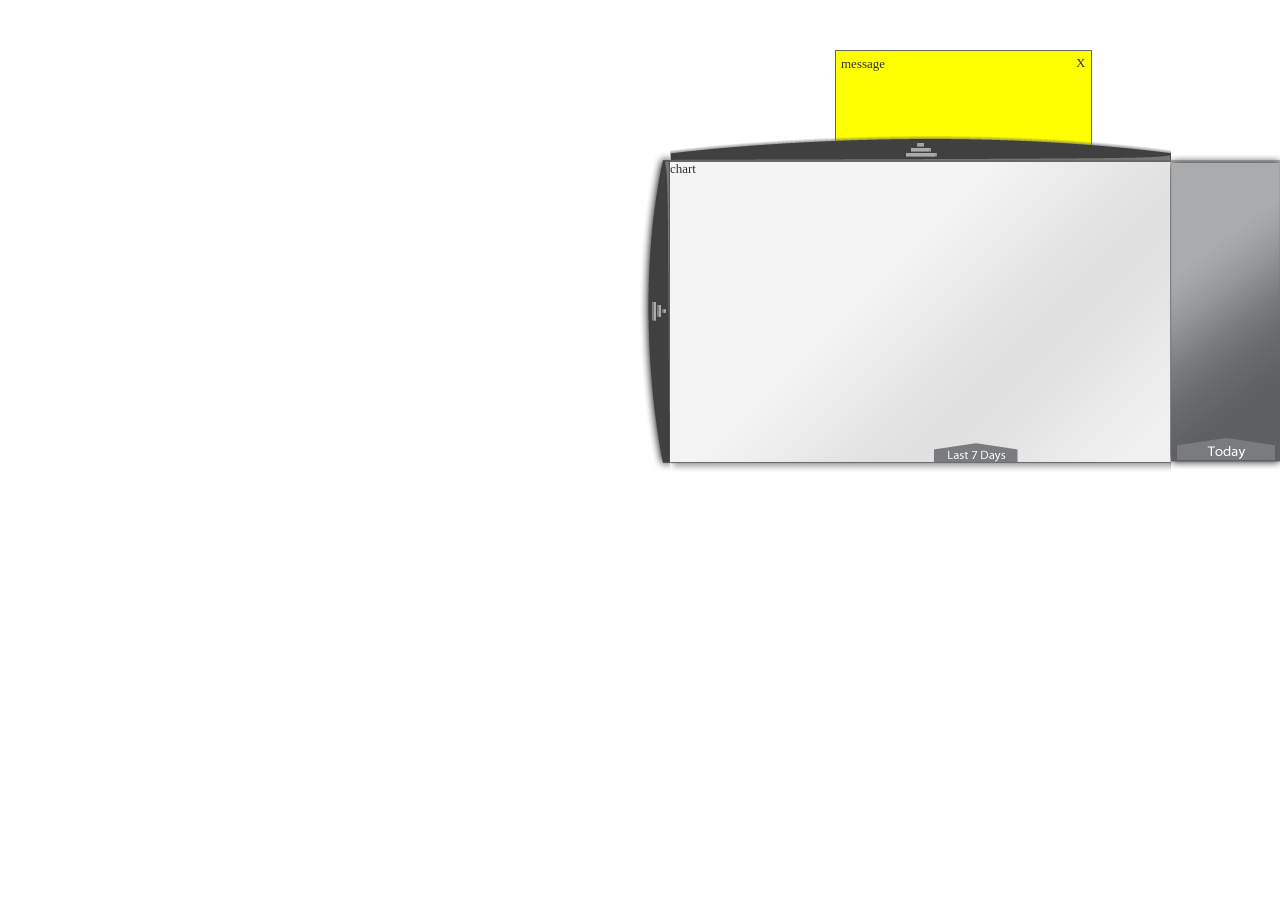
==== ui.html @ 48235759 "UI shell ready" ====
<html>
    <head>
        <title>MIDC</title>
        <link href="style.css" rel="stylesheet" type="text/css"/>
        <script type="text/javascript" src="lib/air/jquery.js">
        </script>
		<script type="text/javascript" src="lib/air/jquery-ui.js">
        </script>
        <script type="text/javascript" src="lib/air/AIRAliases.js">
        </script>
        <script type="text/javascript" src="lib/air/AIRIntrospector.js">
        </script>
        <script type="text/javascript" src="lib/air/logic.js">
        </script>
    </head>
    <body onload="doLoad();">
        <div id="wrapper">
            <!-- login_items --
            <div id="login_items">
            <div>
            <label class="inputlbl" for="username">
            Last Name
            </label>
            <input id="username" type="text" class="textb" />
            </div>
            <div>
            <label class="inputlbl" for="password">
            Password
            </label>
            <input id="password" type="password" class="textb" />
            </div>
            <div style="padding-left:82px;">
            <input id="remember" type="checkbox" />
            <label for="remember">
            Remember Me
            </label>
            </div>
            <div>
            <label class="inputlbl">
            &nbsp;
            </label>
            <input id="signin" type="button" value="Sign In" class="button" /><input id="exit" type="button" value="Exit" class="button" />
            </div>
            <div id="messages">
            <div id="progress">
            <img src="icons/loading.gif" alt="loading" width="43" height="11" />
            </div>
            <div id="invalid_login">
            Invalid Username and Password!
            <br/>
            Please Try Again or Click <a id="reminder_link" href="#">here</a>
            for reminder.
            </div>
            <div class="intro" style="width:245px;font-size:12px;">
            Use to view your treadmill desk results in real time on your computer.
            </div>
            </div>
            <div id="footer" style="background-color:#ccc;">
            alpha
            </div>
            </div>
            --END #login_items -->
            <div id="main">
            	
                <ul class="sections">
                    <li class="pull_tab close_all">
                    </li>
                    <li class="inner">
	                    <ul>
							<li class="drop_tab">
								<div class="alert_message">message <a href="#" class="close_message">X</a></div>
								<div class="tab_link"></div>
								<div class="details">details</div>
								
	                        </li>
	                        <li class="chart">
	                           chart	
	                        </li>
						</ul>
                    </li>
                    <li class="timer">
                    </li>
                </ul>
            </div>
            <!-- #main -->
            <!--#wrapper-->
        </div>
    </body>
</html>
---- style.css ----
body {
    Helvetica, Arial, sans-serif;
    font-size:13px;
    color:    #333;
	/*background-color:red;*/
	overflow:hidden;
}

.textb {
	width:165px;
}

a {color: #333;}

#wrapper {
}
#wrapper div {
    padding: 5px;
}
#footer{
    position:absolute;bottom:0px;right:0;
    color:#fff;
}
div#login_items{
	background: transparent url('images/bg/fade2.png') no-repeat 0 0;
	width: 404px;
	height: 380px;
	padding-top: 121px;
	padding-left: 70px;
}
#messages div{
	position:absolute;
	padding:0;
}

#main, #progress, #message, #invalid_login {
    /*display: none;*/
}
ul{
	list-style:none;
}
#wrapper div#main{
	padding:0;
    overflow: hidden; 
    background-color: white;
    
}
#main ul{
	/*position:absolute;top:0;right:0;*/
	padding:0;
	margin:0
}
#main ul.sections{
	/*position: absolute;
    bottom: 25px;
    right: 0px;*/
	position: absolute;
    right: 0px;
    top: 136px;
}
#main ul.sections li{
	height: 340px; 
	float: left;
	position:relative;
}
#main ul.sections li.inner{
	width: 500px;
	z-index: 1;
	
}
#main ul.sections li.timer{
    background: transparent url('images/timer_bg.png') no-repeat -7px 1px;
    width: 110px;
    z-index:2;
    top: 18px;
}
#main ul.sections li.pull_tab{
    background: transparent url('images/pull_tab_close.png') no-repeat 1px 0px;
    cursor: pointer;
    width: 31px;
	top: 16px;
	
}

    #main ul.sections li.inner li{
    	width: 501px;
		float: left;
    }
	.alert_message{
		width: 245px;
		height: 110px;
		border: 1px solid #666;
		background-color: yellow;
		position: absolute;
		top: -86px;
		left: 165px;
		z-index:-1;
	}
	.close_message{
		position: absolute;
        top: 4px;
        left: 240px;
        text-decoration: none;
	}
	#main ul.sections li.inner li.drop_tab{
		/*height:25px;*/
		height: 75px;
		position: relative;
		z-index:1;
		top: 0px;
	}
	#main ul.sections li.inner li.open_drop_tab{
        top: -50px;
    }
	#main ul.sections li.inner div.details{
		height:40px;
		width: 489px; 
		background-color:#fff;
		border: 1px solid #666;
	}
	#main ul.sections li.inner li.chart{
		background: transparent url('images/inner_bg.png') no-repeat 0px 0px;
		margin-top: 25px;
        z-index:2;
		position: absolute;
	}
	
	#main ul.sections li.inner div.tab_link{
		background: transparent url('images/drop_tab_open.png') no-repeat 0px 0px;
		cursor: pointer;
	    height: 24px;
		padding: 0;
	}
	#main ul.sections li.inner div.close_tab_link{
        background: transparent url('images/drop_tab_close.png') no-repeat 0px 3px;
		cursor: pointer;
    }
	.pull_tab:hover, .tab_link:hover{
		opacity:0.8;
	}
	#main ul.sections li.close_tab{
        background: transparent url('images/pull_tab_open.png') no-repeat 1px 0px;
    }



.inputlbl {
    width: 82px;
    display: block;
    float: left;
    text-align: left;
}
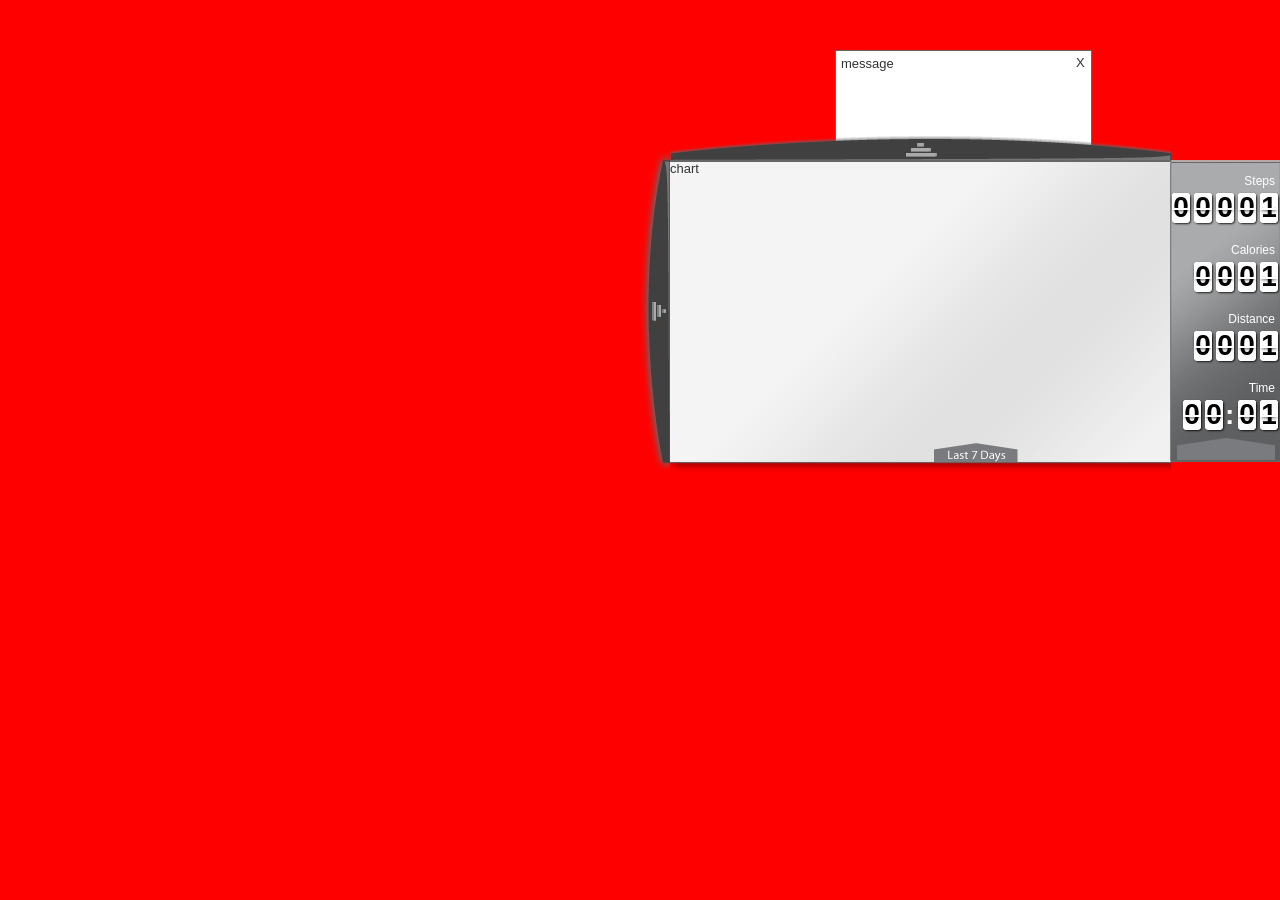
==== commit cbef1d40: "Timer Reader" ====
--- a/ui.html
+++ b/ui.html
@@ -1,17 +1,15 @@
 <html>
     <head>
         <title>MIDC</title>
-        <link href="style.css" rel="stylesheet" type="text/css"/>
-        <script type="text/javascript" src="lib/air/jquery.js">
-        </script>
-		<script type="text/javascript" src="lib/air/jquery-ui.js">
-        </script>
-        <script type="text/javascript" src="lib/air/AIRAliases.js">
-        </script>
-        <script type="text/javascript" src="lib/air/AIRIntrospector.js">
-        </script>
-        <script type="text/javascript" src="lib/air/logic.js">
-        </script>
+		<link rel="stylesheet" type="text/css" href="css/xsmall.css" />
+        <link rel="stylesheet" type="text/css" href="css/style.css" />
+		
+        
+		<script type="text/javascript" src="js/jquery.js"></script>
+		<script type="text/javascript" src="js/jquery-ui.js"></script>
+		<!-- Counter script -->
+        <script type="text/javascript" src="js/flipcounter.js"></script>
+        <script type="text/javascript" src="js/logic.js"></script>
     </head>
     <body onload="doLoad();">
         <div id="wrapper">
@@ -66,11 +64,16 @@
                     <li class="pull_tab close_all">
                     </li>
                     <li class="inner">
-	                    <ul>
+	                    <ul class="inner_content">
 							<li class="drop_tab">
 								<div class="alert_message">message <a href="#" class="close_message">X</a></div>
 								<div class="tab_link"></div>
-								<div class="details">details</div>
+								<div class="details">
+									<div>
+										<em>Jessica</em><br/>
+										Treadmill Desk App
+									</div>
+								</div>
 								
 	                        </li>
 	                        <li class="chart">
@@ -79,6 +82,21 @@
 						</ul>
                     </li>
                     <li class="timer">
+                    	<span class="timer_lbl steps">Steps</span>
+                    	<div id="stepsflip-counter" class="timer steps"></div>
+						
+						<span class="timer_lbl calories">Calories</span>
+                        <div id="caloriesflip-counter" class="timer calories"></div>
+						
+						<span class="timer_lbl distance">Distance</span>
+                        <div id="distanceflip-counter" class="timer distance"></div>
+						
+						<span class="timer_lbl time">Time</span>
+                        <div id="timeflip-counter" class="timer">
+                        	<div id="timeMinflip-counter" class="timer time"></div>
+                        	<span class="digit-separator">:</span>
+							<div id="timeSecflip-counter" class="timer time"></div>
+                        </div>
                     </li>
                 </ul>
             </div>
--- a/css/xsmall.css
+++ b/css/xsmall.css
@@ -0,0 +1,135 @@
+div.timer{
+	padding-top: 5px;
+	position: relative;
+	left: 60px;
+	height: 30px;
+	font-weight: bold;
+}
+
+div.timer ul{
+	list-style-type: none;
+	color: #333;
+	position: relative;
+	left: -110px;
+	width: 120px;
+}
+div.timer ul li{
+	float:right;
+	margin:0 2px;
+}
+div.timer .digit-separator{
+	line-height: 30px;
+	font-size: 28px;
+	color:#000;
+	display:none;
+}
+
+
+div.timer li.digit .digit-wrap{
+	/* Bulk of customizing happens here */
+	width: 18px;
+	height: 30px;
+	line-height: 30px;
+	font-size: 28px;
+	background:#fff;
+	text-align: center;
+	position: relative;
+	display: inline-block;
+	/* Perspective for 3d transform, play with this to get more exaggerated flip */
+	-webkit-perspective: 100;
+	/* Including all vendor prefixes so it at least looks nice even if it doesn't animate */
+	box-shadow: 1px 1px 2px 0px rgba(0, 0, 0, 0.8);
+	text-shadow: 0px 0px 1px #fff;
+	/* Webkit only for now, not bothering with separate div-based fallback for lesser browsers
+	-webkit-box-reflect: below 6px -webkit-gradient(linear, left top, left bottom, color-stop(100%,rgba(255,255,255,.1)), color-stop(65%,rgba(255,255,255,0)));*/
+	color: #000;
+}
+#timeflip-counter.timer{
+	/*position: relative;
+	float: left;
+	left: -45px;
+	display: inline;
+	width: 75px;*/
+	left: 5px;
+	width: 109px;
+}
+    #timeflip-counter.timer div.time{
+    	display: block;
+		float: left;
+		position: relative;
+		width: 50px;
+		left: -40px;
+		padding-top: 0;
+    }
+	#timeflip-counter.timer div.time ul{
+		width:50px;
+		left:0;
+	}
+	#timeflip-counter.timer .digit-separator{
+        display:block;
+        color: #fff;
+        float: left;
+        width: 5px;
+    }
+
+/* Position text in the vertical middle of digit */
+div.timer li.digit .bottom-old span,
+div.timer li.digit .digit-hinge .bottom-new span{
+	display: block;
+	margin-top:-1px;
+}
+
+/* Apply rounded corners and background to all digit slices */
+div.timer li.digit div{
+	border-radius: 4px;
+	background: #fff;
+}
+div.timer li.digit .top-new{
+	position: absolute;
+	color: #000;
+	width: 100%;
+	height: 100%;
+}
+div.timer li.digit .bottom-old{
+	height: 50%;
+	top: 0px;
+	width: 100%;
+	position: absolute;
+	overflow: hidden;
+	z-index: 1;
+}
+
+/* Created dividing line in digit and soft shadow on bottom half */
+div.timer li.digit .shadow{
+	border-bottom: 2px solid #fff;
+	background: none;
+	height: 50%;
+	width: 100%;
+	position: absolute;
+	top:0;
+	z-index: 100;
+	box-shadow: 0px 2px 4px -2px rgba(0, 0, 0, 1);
+	border-radius: 0;
+}
+
+div.timer li.digit .digit-hinge{
+	height: 50%;
+	width: 100%;
+	position: absolute;
+	z-index: 10;
+	-webkit-transform-origin: 50% 100%;
+	-webkit-transition: -webkit-transform 0.3s ease-in;
+
+}
+div.timer li.digit .digit-hinge .top-old,
+div.timer li.digit .digit-hinge .bottom-new{
+	position: absolute;
+	width: 100%;
+	height: 100%;
+	top: 0px;
+	overflow: hidden;
+	-webkit-backface-visibility: hidden;
+	color:#000;
+}
+
+
--- a/css/style.css
+++ b/css/style.css
@@ -0,0 +1,168 @@
+body {
+    font-family: Arial;
+	font-size:13px;
+    color:    #333;
+	background-color:red;
+	overflow:hidden;
+}
+em{
+	font-size:18px;
+	font-style:italic;
+}
+.textb {
+	width:165px;
+}
+
+a {color: #333;}
+
+#wrapper {
+}
+#wrapper div {
+    /*padding: 5px;*/
+}
+#footer{
+    position:absolute;bottom:0px;right:0;
+    color:#fff;
+}
+div#login_items{
+	background: transparent url('images/bg/fade2.png') no-repeat 0 0;
+	width: 404px;
+	height: 380px;
+	padding-top: 121px;
+	padding-left: 70px;
+}
+#messages div{
+	position:absolute;
+	padding:0;
+}
+
+#main, #progress, #message, #invalid_login {
+    /*display: none;*/
+}
+ul{
+	list-style:none;
+}
+#wrapper div#main{
+	padding:0;
+    overflow: hidden; 
+    background-color: white;
+    
+}
+#main ul.inner_content{
+	/*position:absolute;top:0;right:0;*/
+	padding:0;
+	margin:0
+}
+
+#main ul.sections{
+	/*position: absolute;
+    bottom: 25px;
+    right: 0px;*/
+	position: absolute;
+    right: 0px;
+    top: 136px;
+	padding:0;
+    margin:0
+}
+#main ul.sections li.inner,
+#main ul.sections li.timer,
+#main ul.sections li.pull_tab {
+	height: 340px; 
+	float: left;
+	position:relative;
+}
+#main ul.sections li.inner{
+	width: 500px;
+	
+}
+#main ul.sections li.timer{
+    background: transparent url('images/timer_bg.png') no-repeat -7px 1px;
+    width: 110px;
+    z-index:2;
+    top: 18px;
+}
+    #main ul.sections li.timer span.timer_lbl {
+		font-size: 12px;
+		margin-top: 20px;
+		display: block;
+		text-align: right;
+		margin-right: 5px;
+		color: #fff;
+    }    
+#main ul.sections li.pull_tab{
+    background: transparent url('images/pull_tab_close.png') no-repeat 1px 0px;
+    cursor: pointer;
+    width: 31px;
+	top: 16px;
+	
+}
+
+    #main ul.sections li.inner li{
+    	width: 501px;
+		float: left;
+    }
+	.alert_message{
+		width: 245px;
+		height: 110px;
+		border: 1px solid #666;
+		position: absolute;
+		top: -86px;
+		left: 165px;
+		z-index:-1;
+		padding: 5px;
+		background-color:#fff;
+	}
+	.close_message{
+		position: absolute;
+        top: 4px;
+        left: 240px;
+        text-decoration: none;
+	}
+	#main ul.sections li.inner li.drop_tab{
+		/*height:25px;*/
+		height: 75px;
+		position: relative;
+		top: 0px;
+	}
+	#main ul.sections li.inner li.open_drop_tab{
+        top: -50px;
+    }
+	#main ul.sections li.inner div.details{
+		height:40px;
+		width: 489px; 
+		background-color:#fff;
+		border: 1px solid #666;
+		padding: 5px;
+	}
+	#main ul.sections li.inner li.chart{
+		height: 340px;
+		background: transparent url('images/inner_bg.png') no-repeat 0px 0px;
+		margin-top: 25px;
+		position: absolute;
+	}
+	
+	#main ul.sections li.inner div.tab_link{
+		background: transparent url('images/drop_tab_open.png') no-repeat 0px 0px;
+		cursor: pointer;
+	    height: 24px;
+		padding: 0;
+	}
+	#main ul.sections li.inner div.close_tab_link{
+        background: transparent url('images/drop_tab_close.png') no-repeat 0px 3px;
+		cursor: pointer;
+    }
+	.pull_tab:hover, .tab_link:hover{
+		opacity:0.8;
+	}
+	#main ul.sections li.close_tab{
+        background: transparent url('images/pull_tab_open.png') no-repeat 1px 0px;
+    }
+
+
+
+.inputlbl {
+    width: 82px;
+    display: block;
+    float: left;
+    text-align: left;
+}
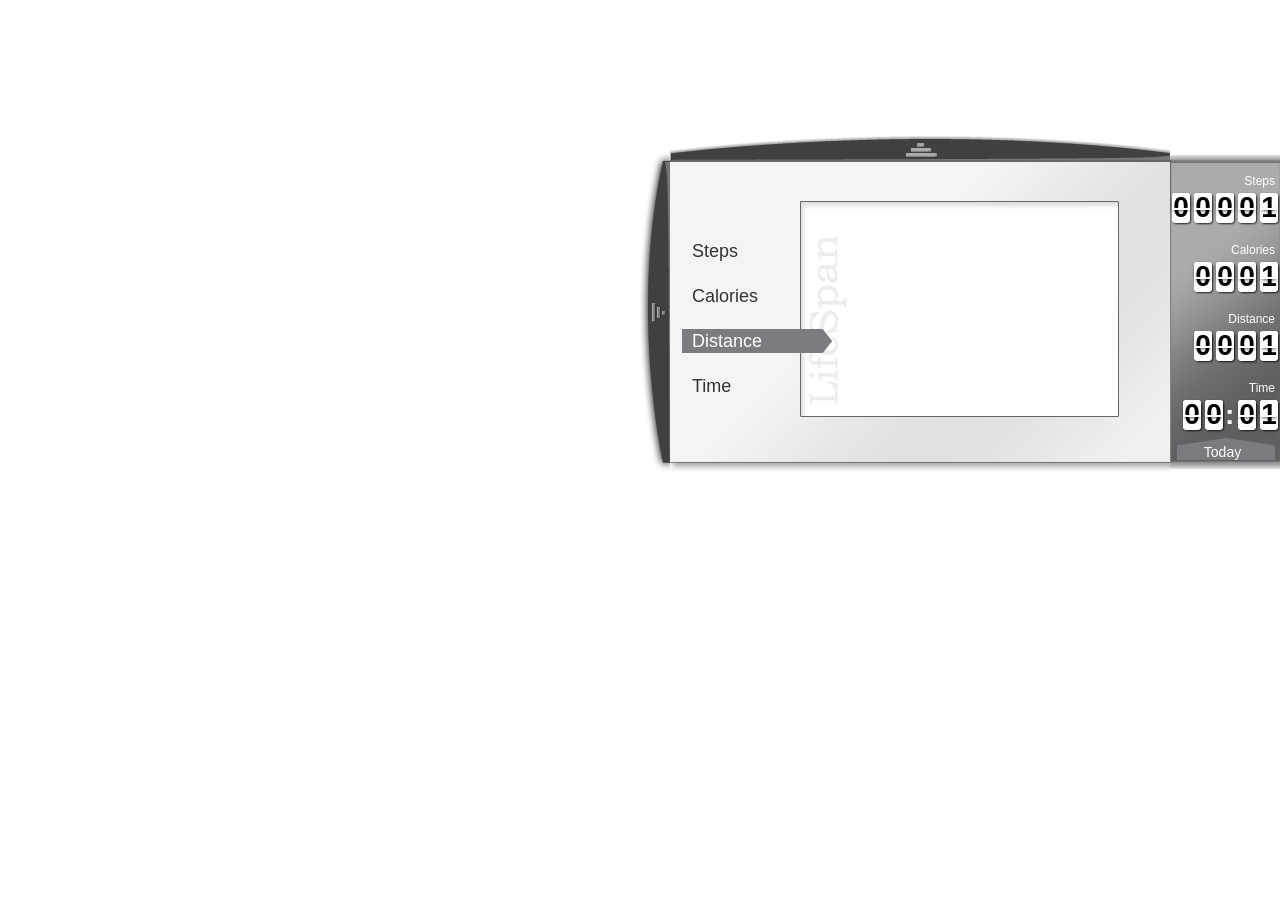
==== commit 052fbe3e: "Detail menu ready, Starting Charts" ====
--- a/ui.html
+++ b/ui.html
@@ -66,18 +66,48 @@
                     <li class="inner">
 	                    <ul class="inner_content">
 							<li class="drop_tab">
-								<div class="alert_message">message <a href="#" class="close_message">X</a></div>
+								<div class="alert_message">
+									<a href="#close_message" class="close_message">X</a>
+									<p></p> 
+								</div>
 								<div class="tab_link"></div>
 								<div class="details">
 									<div>
 										<em>Jessica</em><br/>
 										Treadmill Desk App
+										<ul class="detail_options">
+											<li class="bluetooth_status"><a href="#bluetooth" style="line-height:inherit;"><b></b>Bluetooth Status</a></li>
+											<li class="account_sync">
+												<a class="do_sync" href="#sync"><b></b>Account Sync</a>
+											</li>
+											<li class="settings">
+												<a class="toggle_settings" href="#settings"><b></b>Settings</a>
+												<div class="settings_menu">
+													<p>
+                                                        <em>Units</em>
+													    <a href="#unit_i">Imperial</a>
+													    <a href="#unit_m">Metric</a>
+													</p>
+													<hr />
+													<p>
+                                                        <em>Language</em>
+                                                        <a href="#en">English</a>
+                                                        <a href="#de">German</a>
+                                                    </p>
+				                                </div>
+											</li>
+										</ul>
 									</div>
 								</div>
 								
 	                        </li>
 	                        <li class="chart">
-	                           chart	
+                                <ul class="chart_menu">
+		                            <li class="steps"><a href="#chart_steps">Steps</li>
+		                            <li class="calories"><a href="#chart_calories">Calories</li>
+		                            <li class="distance selected"><a href="#chart_distance">Distance</li>
+		                            <li class="time"><a href="#chart_time">Time</li>
+		                        </ul>	
 	                        </li>
 						</ul>
                     </li>
@@ -97,6 +127,7 @@
                         	<span class="digit-separator">:</span>
 							<div id="timeSecflip-counter" class="timer time"></div>
                         </div>
+						<span class="timer_lbl today">Today</span>
                     </li>
                 </ul>
             </div>
--- a/css/xsmall.css
+++ b/css/xsmall.css
@@ -45,11 +45,6 @@
 	color: #000;
 }
 #timeflip-counter.timer{
-	/*position: relative;
-	float: left;
-	left: -45px;
-	display: inline;
-	width: 75px;*/
 	left: 5px;
 	width: 109px;
 }
--- a/css/style.css
+++ b/css/style.css
@@ -1,8 +1,7 @@
 body {
     font-family: Arial;
 	font-size:13px;
-    color:    #333;
-	background-color:red;
+    color:    #7b7d7f;
 	overflow:hidden;
 }
 em{
@@ -13,8 +12,8 @@
 	width:165px;
 }
 
-a {color: #333;}
-
+a {color: #333;text-decoration: none;}
+a:hover{text-shadow: 1px 2px 3px #ccc;}
 #wrapper {
 }
 #wrapper div {
@@ -88,36 +87,60 @@
 		text-align: right;
 		margin-right: 5px;
 		color: #fff;
-    }    
+    }
+	#main ul.sections li.timer span.today{
+		text-align: center;
+		margin-top: 14px;
+		font-size: 14px;
+	}
 #main ul.sections li.pull_tab{
     background: transparent url('images/pull_tab_close.png') no-repeat 1px 0px;
     cursor: pointer;
     width: 31px;
-	top: 16px;
-	
-}
-
+	top: 16px;	
+}
     #main ul.sections li.inner li{
-    	width: 501px;
+    	width: 500px;
 		float: left;
     }
 	.alert_message{
 		width: 245px;
-		height: 110px;
+		height: 99px;
 		border: 1px solid #666;
 		position: absolute;
-		top: -86px;
+		top: 25px;
 		left: 165px;
-		z-index:-1;
 		padding: 5px;
-		background-color:#fff;
-	}
+		background-color: white;
+	}
+	   .alert_message p{
+	   	   text-align: center;
+           margin-top: 25px;
+		   font-size:16px;
+	   }
 	.close_message{
 		position: absolute;
         top: 4px;
         left: 240px;
-        text-decoration: none;
-	}
+	}
+	.settings_menu_on{
+		z-index: 1;
+		top: 6px;
+		position: relative;
+		background-color: white;
+		padding: 0 5px;
+		border: solid 1px #CCC;
+		left: 5px;
+		width: 111px;
+	}
+		#main ul.sections li.inner div.details ul.detail_options .settings_menu a{
+			display:block;
+			line-height: 20px;
+		}
+		.settings_menu em{
+            font-size: 14px;
+        }
+	
 	#main ul.sections li.inner li.drop_tab{
 		/*height:25px;*/
 		height: 75px;
@@ -133,13 +156,65 @@
 		background-color:#fff;
 		border: 1px solid #666;
 		padding: 5px;
-	}
+	}  
+	   #main ul.sections li.inner div.details ul.detail_options{
+	       width: 380px;
+			position: absolute;
+			right: 0;
+			top: 30px;
+			height: 40px;
+			padding: 0;
+	   }
+	       #main ul.sections li.inner div.details ul.detail_options li{
+	       	    width: 126px;
+                float: left;
+	       }
+		   #main ul.sections li.inner div.details ul.detail_options a{
+              line-height: 40px;
+           }
+		   #main ul.sections li.inner div.details ul.detail_options b{
+		   	  width: 40px;
+		      height: 40px;
+			  display: block;
+			  float: left;
+		   }
+			   #main ul.sections li.inner div.details ul.detail_options li.bluetooth_status b{
+			   	  background: transparent url('images/bluetooth_on.png') no-repeat 0px 0px;
+			   	
+			   }
+			   #main ul.sections li.inner div.details ul.detail_options li.account_sync b{
+			   	  background: transparent url('images/sync.png') no-repeat 0px 0px;
+	            
+	           }
+			   #main ul.sections li.inner div.details ul.detail_options li.settings b{
+			   	  background: transparent url('images/gear.png') no-repeat 0px 0px;
+	            
+	           }
+	
 	#main ul.sections li.inner li.chart{
 		height: 340px;
 		background: transparent url('images/inner_bg.png') no-repeat 0px 0px;
 		margin-top: 25px;
 		position: absolute;
 	}
+		#main ul.sections li.inner li.chart ul.chart_menu{
+	        margin-top: 70px;
+			position: absolute;
+			padding-left: 12px;
+	    }
+			#main ul.sections li.inner li.chart ul.chart_menu li{
+			     font-size:18px;
+				 height:25px;
+				 width:151px;	
+				 float:none;
+				 padding:10px;
+			}
+			#main ul.sections li.inner li.chart ul.chart_menu li.selected{
+	             background: transparent url('images/selected_chart.png') no-repeat 0px 8px;  
+            }
+			#main ul.sections li.inner li.chart ul.chart_menu li.selected a{
+                 color: white; 
+			}
 	
 	#main ul.sections li.inner div.tab_link{
 		background: transparent url('images/drop_tab_open.png') no-repeat 0px 0px;
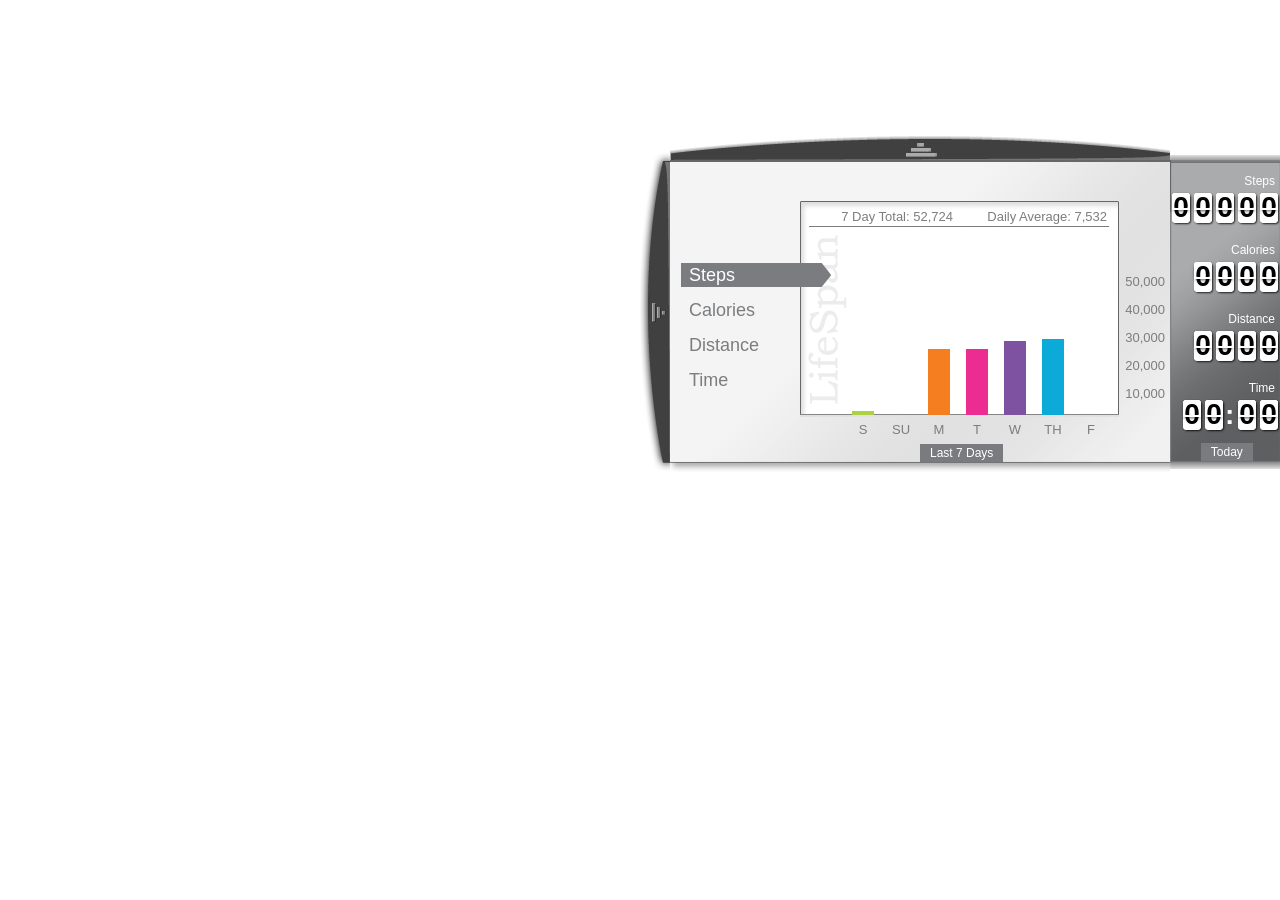
==== commit 005dae1b: "Dynamic Static Data" ====
--- a/ui.html
+++ b/ui.html
@@ -73,7 +73,7 @@
 								<div class="tab_link"></div>
 								<div class="details">
 									<div>
-										<em>Jessica</em><br/>
+										<em><span class="First_Name" data-link="First_Name">Jessica</span></em><br/>
 										Treadmill Desk App
 										<ul class="detail_options">
 											<li class="bluetooth_status"><a href="#bluetooth" style="line-height:inherit;"><b></b>Bluetooth Status</a></li>
@@ -85,14 +85,15 @@
 												<div class="settings_menu">
 													<p>
                                                         <em>Units</em>
-													    <a href="#unit_i">Imperial</a>
-													    <a href="#unit_m">Metric</a>
+													    <a class="doImperial" href="#unit_i">Imperial</a>
+													    <a class="doMetric" href="#unit_m">Metric</a>
 													</p>
 													<hr />
 													<p>
                                                         <em>Language</em>
                                                         <a href="#en">English</a>
                                                         <a href="#de">German</a>
+														<a href="#fr">French</a>
                                                     </p>
 				                                </div>
 											</li>
@@ -102,14 +103,117 @@
 								
 	                        </li>
 	                        <li class="chart">
+	                        	<div class="lbl_last7days">Last 7 Days</div>
                                 <ul class="chart_menu">
-		                            <li class="steps"><a href="#chart_steps">Steps</li>
-		                            <li class="calories"><a href="#chart_calories">Calories</li>
-		                            <li class="distance selected"><a href="#chart_distance">Distance</li>
-		                            <li class="time"><a href="#chart_time">Time</li>
-		                        </ul>	
+		                            <li class="steps selected"><a href="#chart_steps">Steps</a></li>
+		                            <li class="calories"><a href="#chart_calories">Calories</a></li>
+		                            <li class="distance"><a href="#chart_distance">Distance</a></li>
+		                            <li class="time"><a href="#chart_time">Time</a></li>
+		                        </ul>
+								<ul class="actual_charts">
+									<li class="steps selected">
+										<div class="7day">7 Day Total: 52,724</div>
+										<div class="daily_average">Daily Average: 7,532</div>
+										<ul class="bars">
+		                                    <li class="bar1 Steps_1"></li>
+		                                    <li class="bar2 Steps_2"></li>
+		                                    <li class="bar3 Steps_3"></li>
+		                                    <li class="bar4 Steps_4"></li>
+		                                    <li class="bar5 Steps_5"></li>
+		                                    <li class="bar6 Steps_6"></li>
+		                                    <li class="bar7 Steps_7"></li>
+		                                </ul>
+										<ul class="yaxis">
+                                            <li class="Yaxis_Steps_6"></li>
+                                            <li class="Yaxis_Steps_5"></li>
+                                            <li class="Yaxis_Steps_4"></li>
+                                            <li class="Yaxis_Steps_3"></li>
+                                            <li class="Yaxis_Steps_2"></li>
+                                            <li class="Yaxis_Steps_1"></li>
+                                        </ul>
+										<!--END li class="steps"-->
+									</li>
+									<li class="calories">
+										<div class="7day">7 Day Total: 52,724</div>
+                                        <div class="daily_average">Daily Average: 7,532</div>
+                                        <ul class="bars">
+                                            <li class="bar1 Calories_1"></li>
+                                            <li class="bar2 Calories_2"></li>
+                                            <li class="bar3 Calories_3"></li>
+                                            <li class="bar4 Calories_4"></li>
+                                            <li class="bar5 Calories_5"></li>
+                                            <li class="bar6 Calories_6"></li>
+                                            <li class="bar7 Calories_7"></li>
+                                        </ul>
+                                        <ul class="yaxis">
+                                            <li class="Yaxis_Calories_6"></li>
+                                            <li class="Yaxis_Calories_5"></li>
+                                            <li class="Yaxis_Calories_4"></li>
+                                            <li class="Yaxis_Calories_3"></li>
+                                            <li class="Yaxis_Calories_2"></li>
+                                            <li class="Yaxis_Calories_1"></li>
+                                        </ul>
+										<!--END li class="calories"-->
+									</li>
+									<li class="distance">
+										<div class="7day">7 Day Total: 52,724</div>
+                                        <div class="daily_average">Daily Average: 7,532</div>
+                                        <ul class="bars">
+                                            <li class="bar1 Distance_1"></li>
+                                            <li class="bar2 Distance_2"></li>
+                                            <li class="bar3 Distance_3"></li>
+                                            <li class="bar4 Distance_4"></li>
+                                            <li class="bar5 Distance_5"></li>
+                                            <li class="bar6 Distance_6"></li>
+                                            <li class="bar7 Distance_7"></li>
+                                        </ul>
+                                        <ul class="yaxis">
+                                            <li class="Yaxis_Distance_6"></li>
+                                            <li class="Yaxis_Distance_5"></li>
+                                            <li class="Yaxis_Distance_4"></li>
+                                            <li class="Yaxis_Distance_3"></li>
+                                            <li class="Yaxis_Distance_2"></li>
+                                            <li class="Yaxis_Distance_1"></li>
+                                        </ul>
+										<!--END li class="distance"-->
+									</li>
+									<li class="time">
+										<div class="7day">7 Day Total: 52,724</div>
+                                        <div class="daily_average">Daily Average: 7,532</div>
+                                        <ul class="bars">
+                                            <li class="bar1 Time_1"></li>
+                                            <li class="bar2 Time_2"></li>
+                                            <li class="bar3 Time_3"></li>
+                                            <li class="bar4 Time_4"></li>
+                                            <li class="bar5 Time_5"></li>
+                                            <li class="bar6 Time_6"></li>
+                                            <li class="bar7 Time_7"></li>
+                                        </ul>
+                                        <ul class="yaxis">
+                                            <li class="Yaxis_Time_6"></li>
+                                            <li class="Yaxis_Time_5"></li>
+                                            <li class="Yaxis_Time_4"></li>
+                                            <li class="Yaxis_Time_3"></li>
+                                            <li class="Yaxis_Time_2"></li>
+                                            <li class="Yaxis_Time_1"></li>
+                                        </ul>
+										<!--END li class="time"-->
+									</li>
+								</ul>
+								<ul class="xaxis">
+                                    <li class="Xaxis_1"></li>
+                                    <li class="Xaxis_2"></li>
+                                    <li class="Xaxis_3"></li>
+                                    <li class="Xaxis_4"></li>
+									<li class="Xaxis_5"></li>
+									<li class="Xaxis_6"></li>
+									<li class="Xaxis_7"></li>
+                                </ul>
+								<!--END li class="chart" -->
 	                        </li>
+							
 						</ul>
+						 <!-- END ul class="inner_content"-->
                     </li>
                     <li class="timer">
                     	<span class="timer_lbl steps">Steps</span>
@@ -127,7 +231,7 @@
                         	<span class="digit-separator">:</span>
 							<div id="timeSecflip-counter" class="timer time"></div>
                         </div>
-						<span class="timer_lbl today">Today</span>
+						<div class="timer_lbl today">Today</div>
                     </li>
                 </ul>
             </div>
--- a/css/style.css
+++ b/css/style.css
@@ -88,10 +88,17 @@
 		margin-right: 5px;
 		color: #fff;
     }
-	#main ul.sections li.timer span.today{
-		text-align: center;
-		margin-top: 14px;
-		font-size: 14px;
+	#main ul.sections li.timer div.today{
+		
+		position: absolute;
+        text-align: center;
+        padding: 2px 10px;
+        font-size: 12px;
+        background-color: #797b7e;
+        color:#fff;
+        bottom: 33px;
+        left: 28%;
+		
 	}
 #main ul.sections li.pull_tab{
     background: transparent url('images/pull_tab_close.png') no-repeat 1px 0px;
@@ -197,17 +204,34 @@
 		margin-top: 25px;
 		position: absolute;
 	}
+	   div.lbl_last7days{
+	        position: absolute;
+			text-align: center;
+			padding: 2px 10px;
+			font-size: 12px;
+			background-color: #797b7e;
+			color:#fff;
+			bottom: 39px;
+			left: 50%;
+	   }
 		#main ul.sections li.inner li.chart ul.chart_menu{
-	        margin-top: 70px;
-			position: absolute;
-			padding-left: 12px;
+	        position: absolute;
+			top: 94px;
+			left: 1px;
+			padding: 0;
 	    }
 			#main ul.sections li.inner li.chart ul.chart_menu li{
-			     font-size:18px;
-				 height:25px;
-				 width:151px;	
-				 float:none;
-				 padding:10px;
+			    font-size: 18px;
+				height: 20px;
+				width: 140px;
+				float: none;
+				padding: 10px;
+				margin-left: 10px;
+				padding-bottom: 5px;
+				padding-left: 8px;
+			}
+			#main ul.sections li.inner li.chart ul.chart_menu li a{
+				color:#7b7d7f;
 			}
 			#main ul.sections li.inner li.chart ul.chart_menu li.selected{
 	             background: transparent url('images/selected_chart.png') no-repeat 0px 8px;  
@@ -215,7 +239,101 @@
 			#main ul.sections li.inner li.chart ul.chart_menu li.selected a{
                  color: white; 
 			}
-	
+	   #main ul.sections li.inner li.chart ul.xaxis,
+	   #main ul.sections li.inner li.chart ul.actual_charts{
+            position: absolute;
+			bottom: 64px;
+            left: 142px;
+       }
+	       #main ul.sections li.inner li.chart ul.xaxis li,
+		   #main ul.sections li.inner li.chart ul.actual_charts li ul li{
+	           float: left;
+			   display: inline;
+			   width: 22px;
+			   margin-right:16px;
+			   text-align:center;
+	       }
+	   #main ul.sections li.inner li.chart ul.actual_charts{
+	       padding:0px;
+		   bottom:87px;	
+		   width: 355px;
+	   }
+	       #main ul.sections li.inner li.chart ul.actual_charts li{
+	       	   width: 355px;
+               display:none;
+           }
+		   #main ul.sections li.inner li.chart ul.actual_charts li.selected{
+               display:block;
+           }
+		       #main ul.sections li.inner li.chart ul.actual_charts li div{
+		           position: absolute;
+			       width: 145px;
+				   height:15px;
+			       text-align: right;
+				   bottom: 190px;
+				   left: -4px;
+				   overflow:hidden;
+		       }
+				   #main ul.sections li.inner li.chart ul.actual_charts li div.daily_average{
+				      left: 150px;
+				   }
+		       /*chart bars*/
+			  #main ul.sections li.inner li.chart ul.actual_charts li ul.bars{
+			  	    height: 170px;
+					width: 266px;
+					display: block;
+					/*overflow: hidden;*/
+					position: absolute;
+                    bottom: 0px;
+			  }
+			   #main ul.sections li.inner li.chart ul.actual_charts li ul.bars li{
+		           position: relative;
+				   height:1px;
+				   visibility: hidden;
+				   text-indent: -999em;
+		       }
+			   #main ul.sections li.inner li.chart ul.actual_charts li ul li.bar1{
+			      background-color:#add143;
+			   }
+			   #main ul.sections li.inner li.chart ul.actual_charts li ul li.bar2{
+	              background-color:#ffe200;
+	           }
+			   #main ul.sections li.inner li.chart ul.actual_charts li ul li.bar3{
+	              background-color:#f57f20;
+	           }
+			   #main ul.sections li.inner li.chart ul.actual_charts li ul li.bar4{
+	              background-color:#ed2c92;
+	           }
+			   #main ul.sections li.inner li.chart ul.actual_charts li ul li.bar5{
+	              background-color:#7f51a1;
+	           }
+			   #main ul.sections li.inner li.chart ul.actual_charts li ul li.bar6{
+	              background-color:#0baad8;
+	           }
+			   #main ul.sections li.inner li.chart ul.actual_charts li ul li.bar7{
+	              background-color:#5bc099;
+	           }
+	   
+	   #main ul.sections li.inner li.chart ul.actual_charts li ul.yaxis{
+            position: absolute;
+			right: -14px;
+			padding: 0;
+			bottom: 0px;
+       }
+		   #main ul.sections li.inner li.chart ul.actual_charts li ul.yaxis ul{
+	            padding: 0;
+	       }
+           #main ul.sections li.inner li.chart ul.actual_charts li ul.yaxis li{
+               float: none;
+               display: none;
+               width: auto;
+			   padding: 0;
+           }
+		      #main ul.sections li.inner li.chart ul.actual_charts li ul.yaxis li{
+			  	display: block;
+				height: 28px;
+				text-align: right;
+			  }
 	#main ul.sections li.inner div.tab_link{
 		background: transparent url('images/drop_tab_open.png') no-repeat 0px 0px;
 		cursor: pointer;
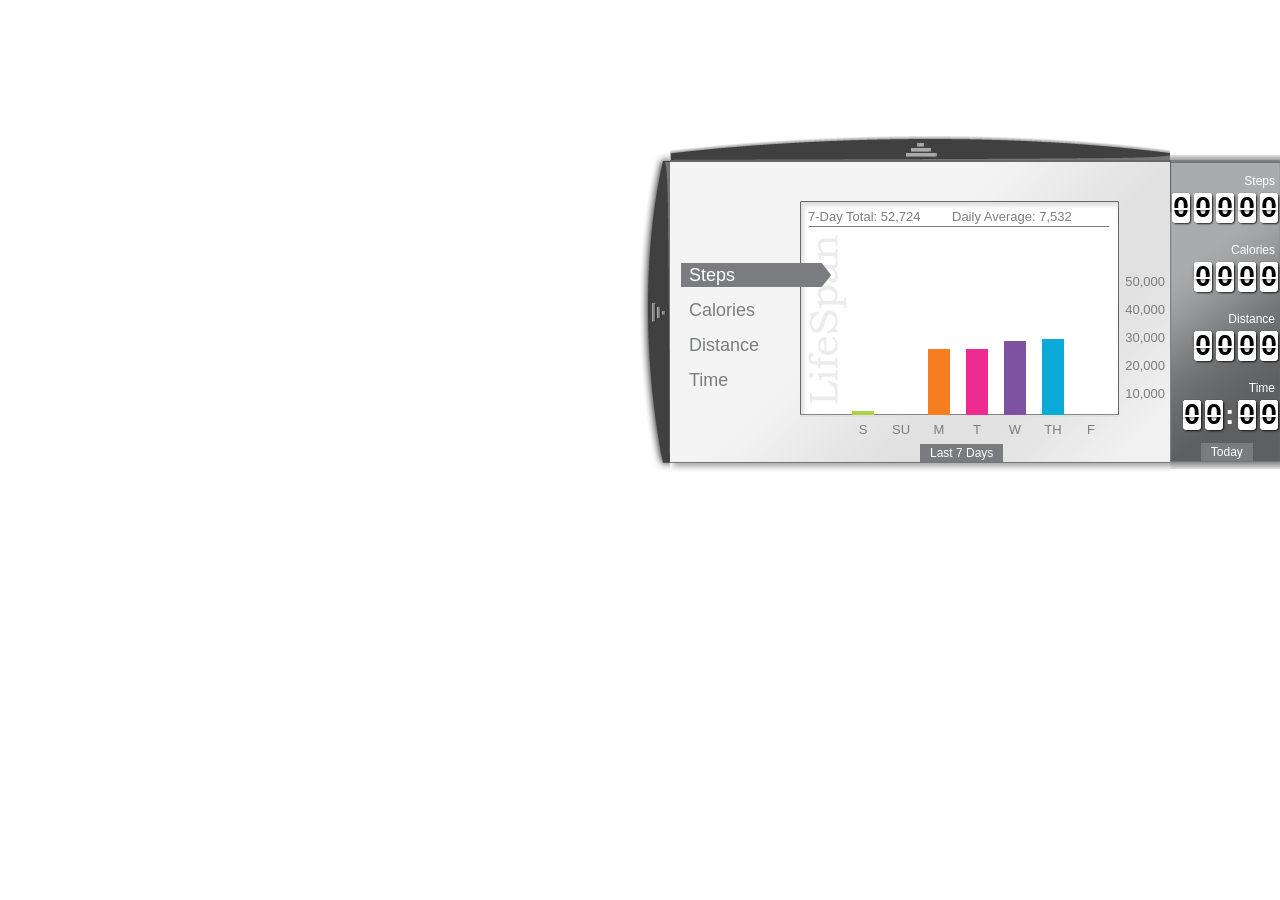
==== commit a48aba40: "Languages ready, en and de" ====
--- a/ui.html
+++ b/ui.html
@@ -1,5 +1,6 @@
 <html>
     <head>
+    	<meta http-equiv="Content-Type" content="text/html; charset=iso-8859-1">
         <title>MIDC</title>
 		<link rel="stylesheet" type="text/css" href="css/xsmall.css" />
         <link rel="stylesheet" type="text/css" href="css/style.css" />
@@ -73,15 +74,20 @@
 								<div class="tab_link"></div>
 								<div class="details">
 									<div>
-										<em><span class="First_Name" data-link="First_Name">Jessica</span></em><br/>
-										Treadmill Desk App
+										<em><span class="First_Name" data-link="First_Name"></span></em><br/>
+										<span class="lbl_treadmill_desk">Treadmill Desk</span> App
 										<ul class="detail_options">
-											<li class="bluetooth_status"><a href="#bluetooth" style="line-height:inherit;"><b></b>Bluetooth Status</a></li>
+											<li class="bluetooth_status">
+												<a href="#bluetooth">
+													<b></b>
+													<span class="lbl_bt_off lbl_bt_connected lbl_bt_search lbl_bt">OFF</span>
+												</a>
+											</li>
 											<li class="account_sync">
-												<a class="do_sync" href="#sync"><b></b>Account Sync</a>
+												<a class="do_sync" href="#sync"><b></b><span class="lbl_sync">Account Sync</span></a>
 											</li>
 											<li class="settings">
-												<a class="toggle_settings" href="#settings"><b></b>Settings</a>
+												<a class="toggle_settings" href="#settings"><b></b><span class="lbl_settings">Settings</span></a>
 												<div class="settings_menu">
 													<p>
                                                         <em>Units</em>
@@ -91,9 +97,10 @@
 													<hr />
 													<p>
                                                         <em>Language</em>
-                                                        <a href="#en">English</a>
-                                                        <a href="#de">German</a>
-														<a href="#fr">French</a>
+                                                        <a class="doEnglish" href="#en">English</a>
+                                                        <a class="doGerman" href="#de">German</a>
+														<a class="doFrench" href="#fr">French</a>
+														<a class="doSpanish" href="#fr">Spanish</a>
                                                     </p>
 				                                </div>
 											</li>
@@ -103,17 +110,17 @@
 								
 	                        </li>
 	                        <li class="chart">
-	                        	<div class="lbl_last7days">Last 7 Days</div>
+	                        	<span class="lbl_last7days">Last 7 Days</span>
                                 <ul class="chart_menu">
-		                            <li class="steps selected"><a href="#chart_steps">Steps</a></li>
-		                            <li class="calories"><a href="#chart_calories">Calories</a></li>
-		                            <li class="distance"><a href="#chart_distance">Distance</a></li>
-		                            <li class="time"><a href="#chart_time">Time</a></li>
+		                            <li class="steps selected"><a href="#chart_steps"><span class="lbl_steps">Steps</span></a></li>
+		                            <li class="calories"><a href="#chart_calories"><span class="lbl_calories">Calories</span></a></li>
+		                            <li class="distance"><a href="#chart_distance"><span class="lbl_distance">Distance</span></a></li>
+		                            <li class="time"><a href="#chart_time"><span class="lbl_time">Time</span></a></li>
 		                        </ul>
 								<ul class="actual_charts">
 									<li class="steps selected">
-										<div class="7day">7 Day Total: 52,724</div>
-										<div class="daily_average">Daily Average: 7,532</div>
+										<div class="7day"><span class="lbl_7daytotal">7 Day Total</span>: 52,724</div>
+										<div class="daily_average"><span class="lbl_daily_average">Daily Average</span>: 7,532</div>
 										<ul class="bars">
 		                                    <li class="bar1 Steps_1"></li>
 		                                    <li class="bar2 Steps_2"></li>
@@ -134,8 +141,8 @@
 										<!--END li class="steps"-->
 									</li>
 									<li class="calories">
-										<div class="7day">7 Day Total: 52,724</div>
-                                        <div class="daily_average">Daily Average: 7,532</div>
+										<div class="7day"><span class="lbl_7daytotal">7 Day Total</span>: 52,724</div>
+                                        <div class="daily_average"><span class="lbl_daily_average">Daily Average</span>: 7,532</div>
                                         <ul class="bars">
                                             <li class="bar1 Calories_1"></li>
                                             <li class="bar2 Calories_2"></li>
@@ -156,8 +163,8 @@
 										<!--END li class="calories"-->
 									</li>
 									<li class="distance">
-										<div class="7day">7 Day Total: 52,724</div>
-                                        <div class="daily_average">Daily Average: 7,532</div>
+										<div class="7day"><span class="lbl_7daytotal">7 Day Total</span>: 52,724</div>
+                                        <div class="daily_average"><span class="lbl_daily_average">Daily Average</span>: 7,532</div>
                                         <ul class="bars">
                                             <li class="bar1 Distance_1"></li>
                                             <li class="bar2 Distance_2"></li>
@@ -178,8 +185,8 @@
 										<!--END li class="distance"-->
 									</li>
 									<li class="time">
-										<div class="7day">7 Day Total: 52,724</div>
-                                        <div class="daily_average">Daily Average: 7,532</div>
+										<div class="7day"><span class="lbl_7daytotal">7 Day Total</span>: 52,724</div>
+                                        <div class="daily_average"><span class="lbl_daily_average">Daily Average</span>: 7,532</div>
                                         <ul class="bars">
                                             <li class="bar1 Time_1"></li>
                                             <li class="bar2 Time_2"></li>
@@ -216,22 +223,22 @@
 						 <!-- END ul class="inner_content"-->
                     </li>
                     <li class="timer">
-                    	<span class="timer_lbl steps">Steps</span>
+                    	<span class="lbl_steps timer_lbl steps">Steps</span>
                     	<div id="stepsflip-counter" class="timer steps"></div>
 						
-						<span class="timer_lbl calories">Calories</span>
+						<span class="lbl_calories timer_lbl calories">Calories</span>
                         <div id="caloriesflip-counter" class="timer calories"></div>
 						
-						<span class="timer_lbl distance">Distance</span>
+						<span class="lbl_distance timer_lbl distance">Distance</span>
                         <div id="distanceflip-counter" class="timer distance"></div>
 						
-						<span class="timer_lbl time">Time</span>
+						<span class="lbl_time timer_lbl time">Time</span>
                         <div id="timeflip-counter" class="timer">
                         	<div id="timeMinflip-counter" class="timer time"></div>
                         	<span class="digit-separator">:</span>
 							<div id="timeSecflip-counter" class="timer time"></div>
                         </div>
-						<div class="timer_lbl today">Today</div>
+						<span class="lbl_today timer_lbl today">Today</span>
                     </li>
                 </ul>
             </div>
--- a/css/style.css
+++ b/css/style.css
@@ -88,8 +88,8 @@
 		margin-right: 5px;
 		color: #fff;
     }
-	#main ul.sections li.timer div.today{
-		
+	#main ul.sections li.timer span.today{
+		display:block;
 		position: absolute;
         text-align: center;
         padding: 2px 10px;
@@ -204,7 +204,8 @@
 		margin-top: 25px;
 		position: absolute;
 	}
-	   div.lbl_last7days{
+	   span.lbl_last7days{
+	   	   display:block;
 	        position: absolute;
 			text-align: center;
 			padding: 2px 10px;
@@ -269,13 +270,14 @@
 		           position: absolute;
 			       width: 145px;
 				   height:15px;
-			       text-align: right;
+			       text-align: left;
 				   bottom: 190px;
 				   left: -4px;
 				   overflow:hidden;
 		       }
 				   #main ul.sections li.inner li.chart ul.actual_charts li div.daily_average{
-				      left: 150px;
+				      left: 140px;
+					  width: 161px;
 				   }
 		       /*chart bars*/
 			  #main ul.sections li.inner li.chart ul.actual_charts li ul.bars{
@@ -352,7 +354,17 @@
     }
 
 
-
+span.lbl_bt{
+	background: url('images/bluetooth.png') no-repeat 0px 2px;
+padding-left: 23px;
+display: block;
+width: 70px;
+line-height: 14px;
+margin-left: 34px;
+margin-top: 10px;
+min-height: 30px;
+padding-top: 4px;
+}
 .inputlbl {
     width: 82px;
     display: block;
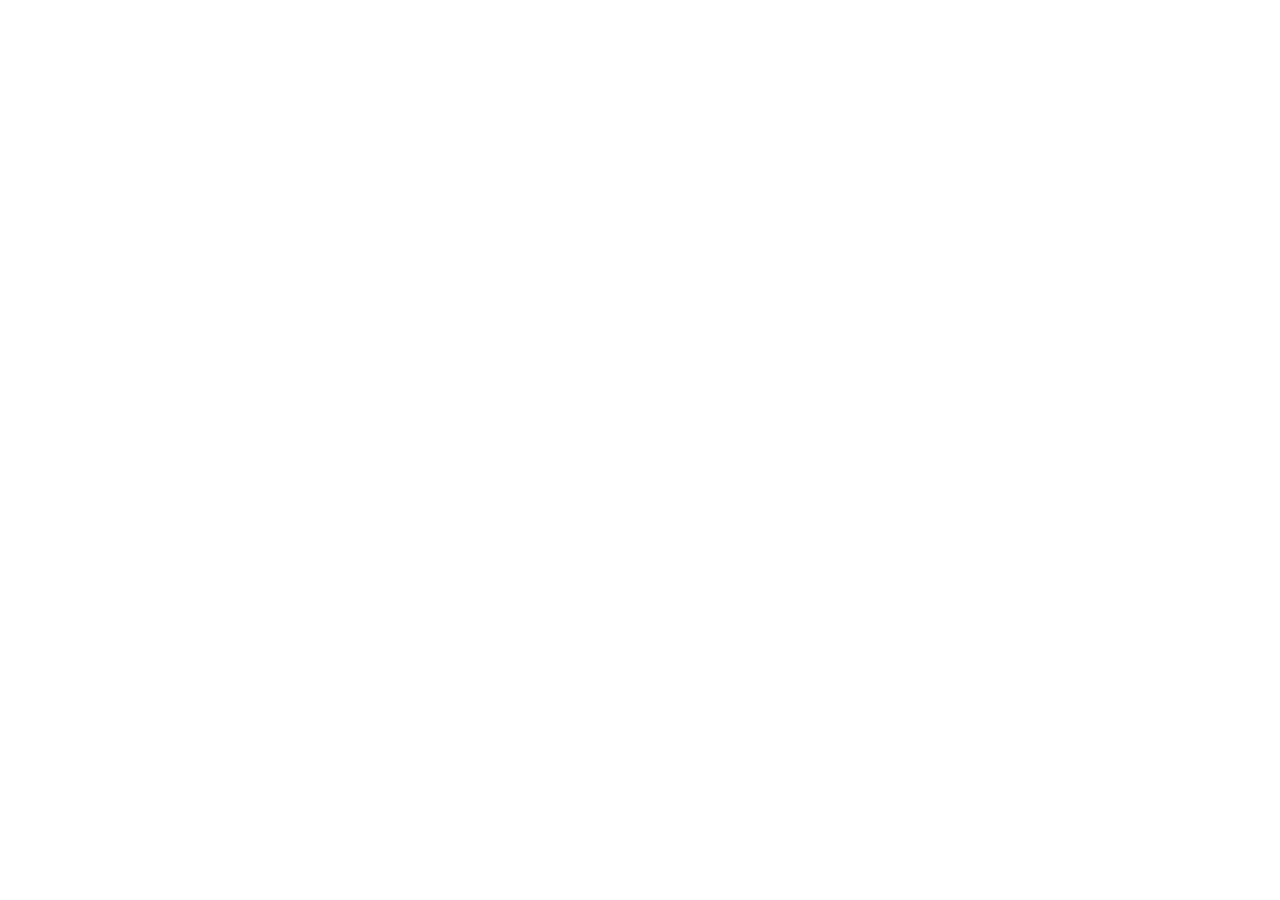
==== commit fba4b4af: "Language Ready for AJAX and Login" ====
--- a/ui.html
+++ b/ui.html
@@ -1,244 +1,330 @@
+<!DOCTYPE html>
 <html>
     <head>
-    	<meta http-equiv="Content-Type" content="text/html; charset=iso-8859-1">
+        <meta http-equiv="Content-Type" content="text/html; charset=iso-8859-1">
         <title>MIDC</title>
-		<link rel="stylesheet" type="text/css" href="css/xsmall.css" />
+        <link rel="stylesheet" type="text/css" href="css/xsmall.css" />
         <link rel="stylesheet" type="text/css" href="css/style.css" />
-		
-        
-		<script type="text/javascript" src="js/jquery.js"></script>
-		<script type="text/javascript" src="js/jquery-ui.js"></script>
-		<!-- Counter script -->
-        <script type="text/javascript" src="js/flipcounter.js"></script>
-        <script type="text/javascript" src="js/logic.js"></script>
+        <script type="text/javascript" src="js/jquery.js">
+        </script>
+        <script type="text/javascript" src="js/jquery-ui.js">
+        </script>
+        <!-- Counter script -->
+        <script type="text/javascript" src="js/flipcounter.js">
+        </script>
+        <script type="text/javascript" src="js/logic.js">
+        </script>
     </head>
     <body onload="doLoad();">
         <div id="wrapper">
-            <!-- login_items --
+            <!-- login_items -->
             <div id="login_items">
-            <div>
-            <label class="inputlbl" for="username">
-            Last Name
-            </label>
-            <input id="username" type="text" class="textb" />
+                <div>
+                    <label class="inputlbl" for="username">
+                        Last Name
+                    </label>
+                    <input id="username" type="text" class="textb" />
+                </div>
+                <div>
+                    <label class="inputlbl" for="password">
+                        Password
+                    </label>
+                    <input id="password" type="password" class="textb" />
+                </div>
+                <div style="padding-left:82px;">
+                    <input id="remember" type="checkbox" />
+                    <label for="remember">
+                        Remember Me
+                    </label>
+                </div>
+                <div>
+                    <label class="inputlbl">
+                        &nbsp;
+                    </label>
+                    <input id="signin" type="button" value="Sign In" class="button" /><input id="exit" type="button" value="Exit" class="button" />
+                </div>
+                <div id="messages">
+                    <div id="progress">
+                        <img src="icons/loading.gif" alt="loading" width="43" height="11" />
+                    </div>
+                    <div id="invalid_login">
+                        Invalid Username and Password!
+                        <br/>
+                        Please Try Again or Click <a id="reminder_link" href="#">here</a>
+                        for reminder.
+                    </div>
+                    <div class="intro" style="width:245px;font-size:12px;">
+                        Use to view your treadmill desk results in real time on your computer.
+                    </div>
+                </div>
+                <div id="footer" style="background-color:#ccc;">
+                    alpha
+                </div>
             </div>
-            <div>
-            <label class="inputlbl" for="password">
-            Password
-            </label>
-            <input id="password" type="password" class="textb" />
-            </div>
-            <div style="padding-left:82px;">
-            <input id="remember" type="checkbox" />
-            <label for="remember">
-            Remember Me
-            </label>
-            </div>
-            <div>
-            <label class="inputlbl">
-            &nbsp;
-            </label>
-            <input id="signin" type="button" value="Sign In" class="button" /><input id="exit" type="button" value="Exit" class="button" />
-            </div>
-            <div id="messages">
-            <div id="progress">
-            <img src="icons/loading.gif" alt="loading" width="43" height="11" />
-            </div>
-            <div id="invalid_login">
-            Invalid Username and Password!
-            <br/>
-            Please Try Again or Click <a id="reminder_link" href="#">here</a>
-            for reminder.
-            </div>
-            <div class="intro" style="width:245px;font-size:12px;">
-            Use to view your treadmill desk results in real time on your computer.
-            </div>
-            </div>
-            <div id="footer" style="background-color:#ccc;">
-            alpha
-            </div>
-            </div>
-            --END #login_items -->
+            <!--END #login_items -->
             <div id="main">
-            	
                 <ul class="sections">
                     <li class="pull_tab close_all">
                     </li>
                     <li class="inner">
-	                    <ul class="inner_content">
-							<li class="drop_tab">
-								<div class="alert_message">
-									<a href="#close_message" class="close_message">X</a>
-									<p></p> 
-								</div>
-								<div class="tab_link"></div>
-								<div class="details">
-									<div>
-										<em><span class="First_Name" data-link="First_Name"></span></em><br/>
-										<span class="lbl_treadmill_desk">Treadmill Desk</span> App
-										<ul class="detail_options">
-											<li class="bluetooth_status">
-												<a href="#bluetooth">
-													<b></b>
-													<span class="lbl_bt_off lbl_bt_connected lbl_bt_search lbl_bt">OFF</span>
-												</a>
-											</li>
-											<li class="account_sync">
-												<a class="do_sync" href="#sync"><b></b><span class="lbl_sync">Account Sync</span></a>
-											</li>
-											<li class="settings">
-												<a class="toggle_settings" href="#settings"><b></b><span class="lbl_settings">Settings</span></a>
-												<div class="settings_menu">
-													<p>
+                        <ul class="inner_content">
+                            <li class="drop_tab">
+                                <div class="alert_message">
+                                    <a href="#close_message" class="close_message">X</a>
+                                    <p>
+                                    </p>
+                                </div>
+                                <div class="tab_link">
+                                </div>
+                                <div class="details">
+                                    <div>
+                                        <em><span class="First_Name" data-link="First_Name"></span></em>
+                                        <br/>
+                                        <span class="lbl_treadmill_desk">Treadmill Desk</span>
+                                        App
+                                        <ul class="detail_options">
+                                            <li class="bluetooth_status">
+                                                <a href="#bluetooth"><b></b><span class="lbl_bt_off lbl_bt_connected lbl_bt_search lbl_bt">OFF</span></a>
+                                            </li>
+                                            <li class="account_sync">
+                                                <a class="do_sync" href="#sync"><b></b><span class="lbl_sync">Account Sync</span></a>
+                                            </li>
+                                            <li class="settings">
+                                                <a class="toggle_settings" href="#settings"><b></b><span class="lbl_settings">Settings</span></a>
+                                                <div class="settings_menu">
+                                                    <p>
                                                         <em>Units</em>
-													    <a class="doImperial" href="#unit_i">Imperial</a>
-													    <a class="doMetric" href="#unit_m">Metric</a>
-													</p>
-													<hr />
-													<p>
+                                                        <a class="doImperial" href="#unit_i">Imperial</a>
+                                                        <a class="doMetric" href="#unit_m">Metric</a>
+                                                    </p>
+                                                    <hr/>
+                                                    <p>
                                                         <em>Language</em>
                                                         <a class="doEnglish" href="#en">English</a>
                                                         <a class="doGerman" href="#de">German</a>
-														<a class="doFrench" href="#fr">French</a>
-														<a class="doSpanish" href="#fr">Spanish</a>
+                                                        <a class="doFrench" href="#fr">French</a>
+                                                        <a class="doSpanish" href="#fr">Spanish</a>
                                                     </p>
-				                                </div>
-											</li>
-										</ul>
-									</div>
-								</div>
-								
-	                        </li>
-	                        <li class="chart">
-	                        	<span class="lbl_last7days">Last 7 Days</span>
+                                                </div>
+                                            </li>
+                                        </ul>
+                                    </div>
+                                </div>
+                            </li>
+                            <li class="chart">
+                                <span class="lbl_last7days">Last 7 Days</span>
                                 <ul class="chart_menu">
-		                            <li class="steps selected"><a href="#chart_steps"><span class="lbl_steps">Steps</span></a></li>
-		                            <li class="calories"><a href="#chart_calories"><span class="lbl_calories">Calories</span></a></li>
-		                            <li class="distance"><a href="#chart_distance"><span class="lbl_distance">Distance</span></a></li>
-		                            <li class="time"><a href="#chart_time"><span class="lbl_time">Time</span></a></li>
-		                        </ul>
-								<ul class="actual_charts">
-									<li class="steps selected">
-										<div class="7day"><span class="lbl_7daytotal">7 Day Total</span>: 52,724</div>
-										<div class="daily_average"><span class="lbl_daily_average">Daily Average</span>: 7,532</div>
-										<ul class="bars">
-		                                    <li class="bar1 Steps_1"></li>
-		                                    <li class="bar2 Steps_2"></li>
-		                                    <li class="bar3 Steps_3"></li>
-		                                    <li class="bar4 Steps_4"></li>
-		                                    <li class="bar5 Steps_5"></li>
-		                                    <li class="bar6 Steps_6"></li>
-		                                    <li class="bar7 Steps_7"></li>
-		                                </ul>
-										<ul class="yaxis">
-                                            <li class="Yaxis_Steps_6"></li>
-                                            <li class="Yaxis_Steps_5"></li>
-                                            <li class="Yaxis_Steps_4"></li>
-                                            <li class="Yaxis_Steps_3"></li>
-                                            <li class="Yaxis_Steps_2"></li>
-                                            <li class="Yaxis_Steps_1"></li>
-                                        </ul>
-										<!--END li class="steps"-->
-									</li>
-									<li class="calories">
-										<div class="7day"><span class="lbl_7daytotal">7 Day Total</span>: 52,724</div>
-                                        <div class="daily_average"><span class="lbl_daily_average">Daily Average</span>: 7,532</div>
+                                    <li class="steps selected">
+                                        <a href="#chart_steps"><span class="lbl_steps">Steps</span></a>
+                                    </li>
+                                    <li class="calories">
+                                        <a href="#chart_calories"><span class="lbl_calories">Calories</span></a>
+                                    </li>
+                                    <li class="distance">
+                                        <a href="#chart_distance"><span class="lbl_distance">Distance</span></a>
+                                    </li>
+                                    <li class="time">
+                                        <a href="#chart_time"><span class="lbl_time">Time</span></a>
+                                    </li>
+                                </ul>
+                                <ul class="actual_charts">
+                                    <li class="steps selected">
+                                        <div class="7day">
+                                            <span class="lbl_7daytotal">7 Day Total</span>: 52,724
+                                        </div>
+                                        <div class="daily_average">
+                                            <span class="lbl_daily_average">Daily Average</span>: 7,532
+                                        </div>
                                         <ul class="bars">
-                                            <li class="bar1 Calories_1"></li>
-                                            <li class="bar2 Calories_2"></li>
-                                            <li class="bar3 Calories_3"></li>
-                                            <li class="bar4 Calories_4"></li>
-                                            <li class="bar5 Calories_5"></li>
-                                            <li class="bar6 Calories_6"></li>
-                                            <li class="bar7 Calories_7"></li>
+                                            <li class="bar1 Steps_1">
+                                            </li>
+                                            <li class="bar2 Steps_2">
+                                            </li>
+                                            <li class="bar3 Steps_3">
+                                            </li>
+                                            <li class="bar4 Steps_4">
+                                            </li>
+                                            <li class="bar5 Steps_5">
+                                            </li>
+                                            <li class="bar6 Steps_6">
+                                            </li>
+                                            <li class="bar7 Steps_7">
+                                            </li>
                                         </ul>
                                         <ul class="yaxis">
-                                            <li class="Yaxis_Calories_6"></li>
-                                            <li class="Yaxis_Calories_5"></li>
-                                            <li class="Yaxis_Calories_4"></li>
-                                            <li class="Yaxis_Calories_3"></li>
-                                            <li class="Yaxis_Calories_2"></li>
-                                            <li class="Yaxis_Calories_1"></li>
-                                        </ul>
-										<!--END li class="calories"-->
-									</li>
-									<li class="distance">
-										<div class="7day"><span class="lbl_7daytotal">7 Day Total</span>: 52,724</div>
-                                        <div class="daily_average"><span class="lbl_daily_average">Daily Average</span>: 7,532</div>
+                                            <li class="Yaxis_Steps_6">
+                                            </li>
+                                            <li class="Yaxis_Steps_5">
+                                            </li>
+                                            <li class="Yaxis_Steps_4">
+                                            </li>
+                                            <li class="Yaxis_Steps_3">
+                                            </li>
+                                            <li class="Yaxis_Steps_2">
+                                            </li>
+                                            <li class="Yaxis_Steps_1">
+                                            </li>
+                                        </ul>
+                                        <!--END li class="steps"-->
+                                    </li>
+                                    <li class="calories">
+                                        <div class="7day">
+                                            <span class="lbl_7daytotal">7 Day Total</span>: 52,724
+                                        </div>
+                                        <div class="daily_average">
+                                            <span class="lbl_daily_average">Daily Average</span>: 7,532
+                                        </div>
                                         <ul class="bars">
-                                            <li class="bar1 Distance_1"></li>
-                                            <li class="bar2 Distance_2"></li>
-                                            <li class="bar3 Distance_3"></li>
-                                            <li class="bar4 Distance_4"></li>
-                                            <li class="bar5 Distance_5"></li>
-                                            <li class="bar6 Distance_6"></li>
-                                            <li class="bar7 Distance_7"></li>
+                                            <li class="bar1 Calories_1">
+                                            </li>
+                                            <li class="bar2 Calories_2">
+                                            </li>
+                                            <li class="bar3 Calories_3">
+                                            </li>
+                                            <li class="bar4 Calories_4">
+                                            </li>
+                                            <li class="bar5 Calories_5">
+                                            </li>
+                                            <li class="bar6 Calories_6">
+                                            </li>
+                                            <li class="bar7 Calories_7">
+                                            </li>
                                         </ul>
                                         <ul class="yaxis">
-                                            <li class="Yaxis_Distance_6"></li>
-                                            <li class="Yaxis_Distance_5"></li>
-                                            <li class="Yaxis_Distance_4"></li>
-                                            <li class="Yaxis_Distance_3"></li>
-                                            <li class="Yaxis_Distance_2"></li>
-                                            <li class="Yaxis_Distance_1"></li>
-                                        </ul>
-										<!--END li class="distance"-->
-									</li>
-									<li class="time">
-										<div class="7day"><span class="lbl_7daytotal">7 Day Total</span>: 52,724</div>
-                                        <div class="daily_average"><span class="lbl_daily_average">Daily Average</span>: 7,532</div>
+                                            <li class="Yaxis_Calories_6">
+                                            </li>
+                                            <li class="Yaxis_Calories_5">
+                                            </li>
+                                            <li class="Yaxis_Calories_4">
+                                            </li>
+                                            <li class="Yaxis_Calories_3">
+                                            </li>
+                                            <li class="Yaxis_Calories_2">
+                                            </li>
+                                            <li class="Yaxis_Calories_1">
+                                            </li>
+                                        </ul>
+                                        <!--END li class="calories"-->
+                                    </li>
+                                    <li class="distance">
+                                        <div class="7day">
+                                            <span class="lbl_7daytotal">7 Day Total</span>: 52,724
+                                        </div>
+                                        <div class="daily_average">
+                                            <span class="lbl_daily_average">Daily Average</span>: 7,532
+                                        </div>
                                         <ul class="bars">
-                                            <li class="bar1 Time_1"></li>
-                                            <li class="bar2 Time_2"></li>
-                                            <li class="bar3 Time_3"></li>
-                                            <li class="bar4 Time_4"></li>
-                                            <li class="bar5 Time_5"></li>
-                                            <li class="bar6 Time_6"></li>
-                                            <li class="bar7 Time_7"></li>
+                                            <li class="bar1 Distance_1">
+                                            </li>
+                                            <li class="bar2 Distance_2">
+                                            </li>
+                                            <li class="bar3 Distance_3">
+                                            </li>
+                                            <li class="bar4 Distance_4">
+                                            </li>
+                                            <li class="bar5 Distance_5">
+                                            </li>
+                                            <li class="bar6 Distance_6">
+                                            </li>
+                                            <li class="bar7 Distance_7">
+                                            </li>
                                         </ul>
                                         <ul class="yaxis">
-                                            <li class="Yaxis_Time_6"></li>
-                                            <li class="Yaxis_Time_5"></li>
-                                            <li class="Yaxis_Time_4"></li>
-                                            <li class="Yaxis_Time_3"></li>
-                                            <li class="Yaxis_Time_2"></li>
-                                            <li class="Yaxis_Time_1"></li>
-                                        </ul>
-										<!--END li class="time"-->
-									</li>
-								</ul>
-								<ul class="xaxis">
-                                    <li class="Xaxis_1"></li>
-                                    <li class="Xaxis_2"></li>
-                                    <li class="Xaxis_3"></li>
-                                    <li class="Xaxis_4"></li>
-									<li class="Xaxis_5"></li>
-									<li class="Xaxis_6"></li>
-									<li class="Xaxis_7"></li>
+                                            <li class="Yaxis_Distance_6">
+                                            </li>
+                                            <li class="Yaxis_Distance_5">
+                                            </li>
+                                            <li class="Yaxis_Distance_4">
+                                            </li>
+                                            <li class="Yaxis_Distance_3">
+                                            </li>
+                                            <li class="Yaxis_Distance_2">
+                                            </li>
+                                            <li class="Yaxis_Distance_1">
+                                            </li>
+                                        </ul>
+                                        <!--END li class="distance"-->
+                                    </li>
+                                    <li class="time">
+                                        <div class="7day">
+                                            <span class="lbl_7daytotal">7 Day Total</span>: 52,724
+                                        </div>
+                                        <div class="daily_average">
+                                            <span class="lbl_daily_average">Daily Average</span>: 7,532
+                                        </div>
+                                        <ul class="bars">
+                                            <li class="bar1 Time_1">
+                                            </li>
+                                            <li class="bar2 Time_2">
+                                            </li>
+                                            <li class="bar3 Time_3">
+                                            </li>
+                                            <li class="bar4 Time_4">
+                                            </li>
+                                            <li class="bar5 Time_5">
+                                            </li>
+                                            <li class="bar6 Time_6">
+                                            </li>
+                                            <li class="bar7 Time_7">
+                                            </li>
+                                        </ul>
+                                        <ul class="yaxis">
+                                            <li class="Yaxis_Time_6">
+                                            </li>
+                                            <li class="Yaxis_Time_5">
+                                            </li>
+                                            <li class="Yaxis_Time_4">
+                                            </li>
+                                            <li class="Yaxis_Time_3">
+                                            </li>
+                                            <li class="Yaxis_Time_2">
+                                            </li>
+                                            <li class="Yaxis_Time_1">
+                                            </li>
+                                        </ul>
+                                        <!--END li class="time"-->
+                                    </li>
                                 </ul>
-								<!--END li class="chart" -->
-	                        </li>
-							
-						</ul>
-						 <!-- END ul class="inner_content"-->
+                                <ul class="xaxis">
+                                    <li class="Xaxis_1">
+                                    </li>
+                                    <li class="Xaxis_2">
+                                    </li>
+                                    <li class="Xaxis_3">
+                                    </li>
+                                    <li class="Xaxis_4">
+                                    </li>
+                                    <li class="Xaxis_5">
+                                    </li>
+                                    <li class="Xaxis_6">
+                                    </li>
+                                    <li class="Xaxis_7">
+                                    </li>
+                                </ul>
+                                <!--END li class="chart" -->
+                            </li>
+                        </ul>
+                        <!-- END ul class="inner_content"-->
                     </li>
                     <li class="timer">
-                    	<span class="lbl_steps timer_lbl steps">Steps</span>
-                    	<div id="stepsflip-counter" class="timer steps"></div>
-						
-						<span class="lbl_calories timer_lbl calories">Calories</span>
-                        <div id="caloriesflip-counter" class="timer calories"></div>
-						
-						<span class="lbl_distance timer_lbl distance">Distance</span>
-                        <div id="distanceflip-counter" class="timer distance"></div>
-						
-						<span class="lbl_time timer_lbl time">Time</span>
+                        <span class="lbl_steps timer_lbl steps">Steps</span>
+                        <div id="stepsflip-counter" class="timer steps">
+                        </div>
+                        <span class="lbl_calories timer_lbl calories">Calories</span>
+                        <div id="caloriesflip-counter" class="timer calories">
+                        </div>
+                        <span class="lbl_distance timer_lbl distance">Distance</span>
+                        <div id="distanceflip-counter" class="timer distance">
+                        </div>
+                        <span class="lbl_time timer_lbl time">Time</span>
                         <div id="timeflip-counter" class="timer">
-                        	<div id="timeMinflip-counter" class="timer time"></div>
-                        	<span class="digit-separator">:</span>
-							<div id="timeSecflip-counter" class="timer time"></div>
+                            <div id="timeMinflip-counter" class="timer time">
+                            </div>
+                            <span class="digit-separator">:</span>
+                            <div id="timeSecflip-counter" class="timer time">
+                            </div>
                         </div>
-						<span class="lbl_today timer_lbl today">Today</span>
+                        <span class="lbl_today timer_lbl today">Today</span>
                     </li>
                 </ul>
             </div>
--- a/css/style.css
+++ b/css/style.css
@@ -1,7 +1,7 @@
 body {
     font-family: Arial;
 	font-size:13px;
-    color:    #7b7d7f;
+    color: #333;
 	overflow:hidden;
 }
 em{
@@ -15,6 +15,7 @@
 a {color: #333;text-decoration: none;}
 a:hover{text-shadow: 1px 2px 3px #ccc;}
 #wrapper {
+	display:none;
 }
 #wrapper div {
     /*padding: 5px;*/
@@ -30,13 +31,16 @@
 	padding-top: 121px;
 	padding-left: 70px;
 }
-#messages div{
+div#login_items div{
+	padding:5px;
+}
+div#messages div{
 	position:absolute;
 	padding:0;
 }
 
 #main, #progress, #message, #invalid_login {
-    /*display: none;*/
+    display: none;
 }
 ul{
 	list-style:none;
@@ -66,6 +70,7 @@
 #main ul.sections li.inner,
 #main ul.sections li.timer,
 #main ul.sections li.pull_tab {
+	color:    #7b7d7f;
 	height: 340px; 
 	float: left;
 	position:relative;
@@ -119,6 +124,7 @@
 		left: 165px;
 		padding: 5px;
 		background-color: white;
+		z-index: -1;
 	}
 	   .alert_message p{
 	   	   text-align: center;
